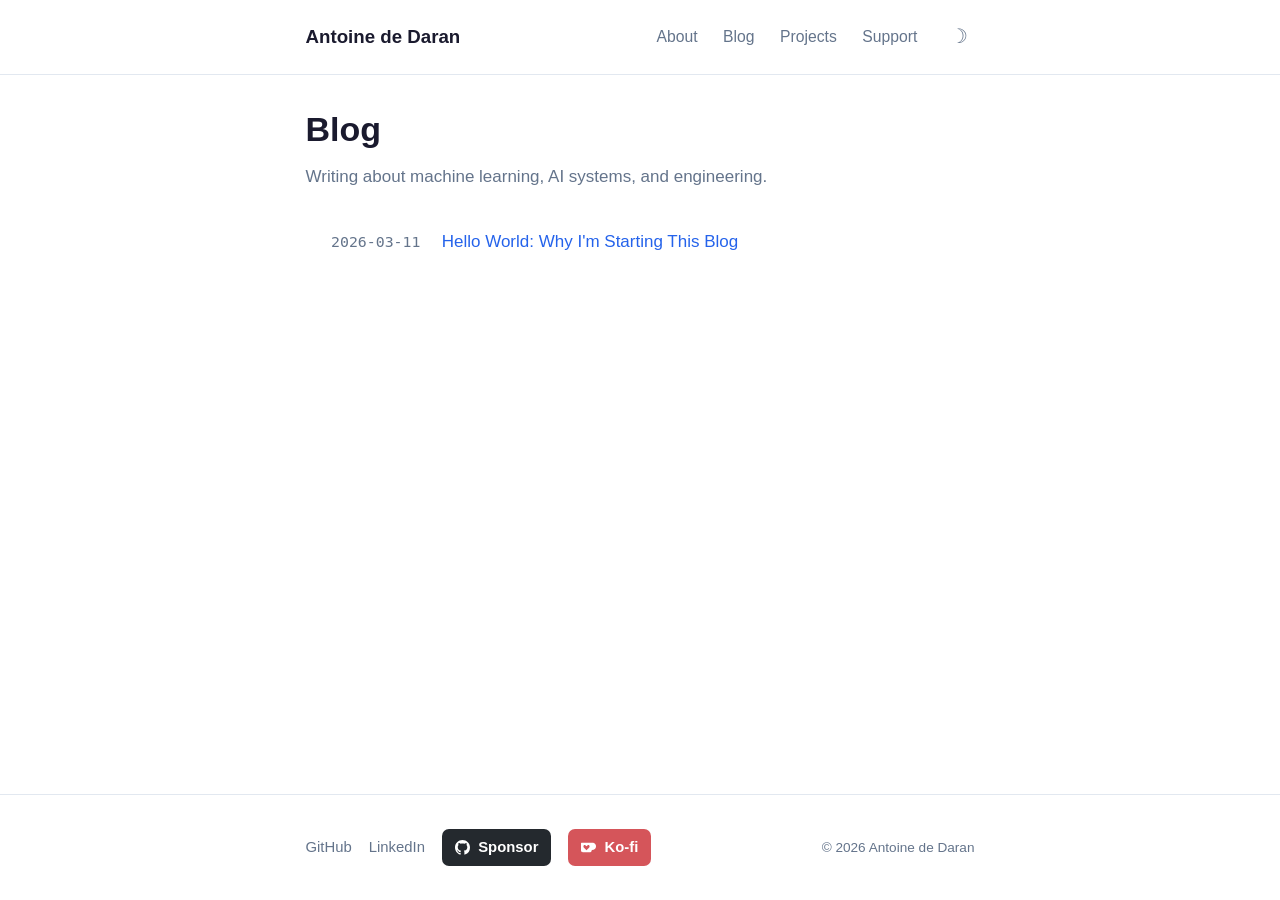
==== blog/index.html @ dbf1d863 "feat: initial blog with favicon, OG tags, RSS, analytics Personal blog with 5 pages (home, about, bl" ====
<!DOCTYPE html>
<html lang="en">
<head>
  <meta charset="UTF-8">
  <meta name="viewport" content="width=device-width, initial-scale=1.0">
  <meta name="description" content="Blog posts by Antoine de Daran on machine learning, AI systems, and engineering.">
  <title>Blog - Antoine de Daran</title>
  <link rel="stylesheet" href="../css/style.css">
  <link rel="icon" href="/assets/favicon.svg" type="image/svg+xml">
  <link rel="alternate" type="application/rss+xml" title="Antoine de Daran" href="/feed.xml">
  <meta property="og:type" content="website">
  <meta property="og:title" content="Blog - Antoine de Daran">
  <meta property="og:description" content="Blog posts by Antoine de Daran on machine learning, AI systems, and engineering.">
  <meta property="og:url" content="https://antoine-de-daran.github.io/blog/">
  <meta property="og:image" content="https://antoine-de-daran.github.io/assets/og-image.png">
  <meta name="twitter:card" content="summary_large_image">
  <meta name="twitter:title" content="Blog - Antoine de Daran">
  <meta name="twitter:description" content="Blog posts by Antoine de Daran on machine learning, AI systems, and engineering.">
</head>
<body>

  <nav class="nav">
    <div class="container nav-inner">
      <a href="/" class="nav-title">Antoine de Daran</a>
      <div class="nav-links">
        <a href="/about.html">About</a>
        <a href="/blog/">Blog</a>
        <a href="/projects.html">Projects</a>
        <a href="/support.html">Support</a>
        <button class="theme-toggle" aria-label="Toggle dark mode"></button>
      </div>
    </div>
  </nav>

  <main>
    <div class="container post-content">
      <h1>Blog</h1>
      <p class="muted">Writing about machine learning, AI systems, and engineering.</p>

      <ul class="post-list">
        <li class="post-item">
          <time class="muted mono text-sm" datetime="2026-03-11">2026-03-11</time>
          <a href="posts/hello-world.html">Hello World: Why I'm Starting This Blog</a>
        </li>
      </ul>
    </div>
  </main>

  <footer class="footer">
    <div class="container">
      <div class="footer-links">
        <a href="https://github.com/antoine-de-daran" target="_blank" rel="noopener">GitHub</a>
        <a href="https://www.linkedin.com/in/antoine-de-daran/" target="_blank" rel="noopener">LinkedIn</a>
        <a href="https://github.com/sponsors/antoine-de-daran" target="_blank" rel="noopener" class="badge-link badge-sm badge-github">
          <svg viewBox="0 0 16 16" width="15" height="15" fill="currentColor"><path d="M8 0C3.58 0 0 3.58 0 8c0 3.54 2.29 6.53 5.47 7.59.4.07.55-.17.55-.38 0-.19-.01-.82-.01-1.49-2.01.37-2.53-.49-2.69-.94-.09-.23-.48-.94-.82-1.13-.28-.15-.68-.52-.01-.53.63-.01 1.08.58 1.23.82.72 1.21 1.87.87 2.33.66.07-.52.28-.87.51-1.07-1.78-.2-3.64-.89-3.64-3.95 0-.87.31-1.59.82-2.15-.08-.2-.36-1.02.08-2.12 0 0 .67-.21 2.2.82.64-.18 1.32-.27 2-.27.68 0 1.36.09 2 .27 1.53-1.04 2.2-.82 2.2-.82.44 1.1.16 1.92.08 2.12.51.56.82 1.27.82 2.15 0 3.07-1.87 3.75-3.65 3.95.29.25.54.73.54 1.48 0 1.07-.01 1.93-.01 2.2 0 .21.15.46.55.38A8.013 8.013 0 0016 8c0-4.42-3.58-8-8-8z"/></svg>
          Sponsor
        </a>
        <a href="https://ko-fi.com/adedaran" target="_blank" rel="noopener" class="badge-link badge-sm badge-kofi">
          <svg viewBox="0 0 24 24" width="15" height="15" fill="currentColor"><path d="M23.881 8.948c-.773-4.085-4.859-4.593-4.859-4.593H.723c-.604 0-.679.798-.679.798s-.082 7.324-.022 11.822c.164 2.424 2.586 2.672 2.586 2.672s8.267-.023 11.966-.049c2.438-.426 2.683-2.566 2.658-3.734 4.352.24 7.422-2.831 6.649-6.916zm-11.062 3.511c-1.246 1.453-4.011 3.976-4.011 3.976s-2.765-2.523-4.011-3.976c-2.063-2.075-.322-5.483 2.207-3.893l1.804 1.274 1.804-1.274c2.529-1.59 4.27 1.818 2.207 3.893z"/></svg>
          Ko-fi
        </a>
        <span class="copyright">&copy; 2026 Antoine de Daran</span>
      </div>
    </div>
  </footer>

  <script src="../js/main.js"></script>
  <!-- GoatCounter: replace YOURSITE with your subdomain -->
  <script data-goatcounter="https://YOURSITE.goatcounter.com/count"
          async src="//gc.zgo.at/count.js"></script>
</body>
</html>
---- css/style.css ----
/* ==========================================================================
   Design System - Personal Tech Blog
   Minimal, content-first. No fluff.
   ========================================================================== */

/* --------------------------------------------------------------------------
   CSS Variables
   -------------------------------------------------------------------------- */

:root {
  /* Colors - Light mode (default) */
  --bg: #ffffff;
  --bg-secondary: #f8fafc;
  --text: #1a1a2e;
  --text-muted: #64748b;
  --accent: #2563eb;
  --accent-hover: #1d4ed8;
  --border: #e2e8f0;
  --code-bg: #f1f5f9;
  --code-text: #1a1a2e;
  --tag-bg: #e2e8f0;
  --tag-text: #475569;
  --blockquote-bg: transparent;
  --shadow: rgba(0, 0, 0, 0.06);

  /* Typography */
  --font-sans: -apple-system, BlinkMacSystemFont, 'Segoe UI', Roboto,
    Oxygen, Ubuntu, Cantarell, 'Helvetica Neue', sans-serif;
  --font-mono: 'SF Mono', 'Fira Code', 'Cascadia Code', 'JetBrains Mono',
    Consolas, monospace;
  --font-size-base: 17px;
  --line-height: 1.7;

  /* Spacing */
  --container-max: 720px;
  --container-pad: 1.5rem;
}

/* Dark mode */
.dark {
  --bg: #0f0f1a;
  --bg-secondary: #161625;
  --text: #e2e4e8;
  --text-muted: #94a3b8;
  --accent: #60a5fa;
  --accent-hover: #93bbfd;
  --border: #1e293b;
  --code-bg: #1e1e2e;
  --code-text: #e2e4e8;
  --tag-bg: #1e293b;
  --tag-text: #94a3b8;
  --blockquote-bg: transparent;
  --shadow: rgba(0, 0, 0, 0.3);
}

/* --------------------------------------------------------------------------
   Reset & Base
   -------------------------------------------------------------------------- */

*,
*::before,
*::after {
  margin: 0;
  padding: 0;
  box-sizing: border-box;
}

html {
  font-size: var(--font-size-base);
  scroll-behavior: smooth;
  -webkit-text-size-adjust: 100%;
}

body {
  font-family: var(--font-sans);
  line-height: var(--line-height);
  color: var(--text);
  background-color: var(--bg);
  transition: background-color 0.2s ease, color 0.2s ease;
  min-height: 100vh;
  display: flex;
  flex-direction: column;
}

main {
  flex: 1;
}

/* --------------------------------------------------------------------------
   Typography
   -------------------------------------------------------------------------- */

h1, h2, h3, h4, h5, h6 {
  line-height: 1.2;
  font-weight: 600;
  color: var(--text);
}

h1 { font-size: 2rem; margin-bottom: 0.75rem; }
h2 { font-size: 1.5rem; margin-top: 2rem; margin-bottom: 0.6rem; }
h3 { font-size: 1.25rem; margin-top: 1.5rem; margin-bottom: 0.5rem; }

p {
  margin-bottom: 1.25rem;
}

a {
  color: var(--accent);
  text-decoration: none;
  transition: color 0.15s ease;
}

a:hover {
  color: var(--accent-hover);
}

strong { font-weight: 600; }

hr {
  border: none;
  border-top: 1px solid var(--border);
  margin: 2rem 0;
}

/* --------------------------------------------------------------------------
   Layout
   -------------------------------------------------------------------------- */

.container {
  max-width: var(--container-max);
  margin: 0 auto;
  padding: 0 var(--container-pad);
  width: 100%;
}

/* --------------------------------------------------------------------------
   Navigation
   -------------------------------------------------------------------------- */

.nav {
  padding: 1.25rem 0;
  border-bottom: 1px solid var(--border);
  transition: border-color 0.2s ease;
}

.nav .container {
  display: flex;
  align-items: center;
  justify-content: space-between;
  flex-wrap: wrap;
  gap: 0.75rem;
}

.nav-title {
  font-size: 1.1rem;
  font-weight: 600;
  color: var(--text);
  text-decoration: none;
  transition: color 0.15s ease;
}

.nav-title:hover {
  color: var(--accent);
}

.nav-links {
  display: flex;
  align-items: center;
  gap: 1.5rem;
  list-style: none;
}

.nav-links a {
  color: var(--text-muted);
  text-decoration: none;
  font-size: 0.925rem;
  transition: color 0.15s ease;
}

.nav-links a:hover {
  color: var(--accent);
}

.theme-toggle {
  background: none;
  border: none;
  cursor: pointer;
  font-size: 1.15rem;
  padding: 0.25rem 0.4rem;
  border-radius: 6px;
  color: var(--text-muted);
  transition: color 0.15s ease, background-color 0.15s ease;
  line-height: 1;
}

.theme-toggle:hover {
  color: var(--accent);
  background-color: var(--bg-secondary);
}

/* --------------------------------------------------------------------------
   Hero Section (Home Page)
   -------------------------------------------------------------------------- */

.hero {
  padding: 4rem 0 3rem;
}

.hero h1 {
  font-size: 2rem;
  margin-bottom: 0.5rem;
}

.hero .subtitle {
  color: var(--text-muted);
  font-size: 1.15rem;
  margin-bottom: 1rem;
}

.hero p {
  max-width: 600px;
}

/* --------------------------------------------------------------------------
   Post List
   -------------------------------------------------------------------------- */

.post-list {
  list-style: none;
  padding: 0;
}

.post-item {
  display: flex;
  align-items: baseline;
  gap: 1.25rem;
  padding: 0.75rem 0;
  border-bottom: 1px solid var(--border);
  transition: border-color 0.2s ease;
}

.post-item:last-child {
  border-bottom: none;
}

.post-date {
  flex-shrink: 0;
  width: 100px;
  color: var(--text-muted);
  font-family: var(--font-mono);
  font-size: 0.825rem;
}

.post-title a {
  color: var(--text);
  text-decoration: none;
  font-weight: 500;
  transition: color 0.15s ease;
}

.post-title a:hover {
  color: var(--accent);
}

/* --------------------------------------------------------------------------
   Project Cards
   -------------------------------------------------------------------------- */

.project-grid {
  display: grid;
  gap: 1.25rem;
}

.project-card {
  border: 1px solid var(--border);
  border-radius: 8px;
  padding: 1.25rem 1.5rem;
  margin-top: 1rem;
  transition: border-color 0.15s ease, box-shadow 0.15s ease,
    background-color 0.2s ease;
}

.project-card:hover {
  border-color: var(--accent);
  box-shadow: 0 2px 12px var(--shadow);
}

.project-card h3 {
  margin-top: 0;
  margin-bottom: 0.4rem;
}

.project-card h3 a {
  color: var(--accent);
  text-decoration: none;
  transition: color 0.15s ease;
}

.project-card h3 a:hover {
  color: var(--accent-hover);
}

.project-card .project-date {
  color: var(--text-muted);
  font-family: var(--font-mono);
  font-size: 0.8rem;
  margin-bottom: 0.35rem;
}

.project-card p {
  color: var(--text-muted);
  font-size: 0.95rem;
  margin-bottom: 0.75rem;
}

.project-tags {
  display: flex;
  flex-wrap: wrap;
  gap: 0.4rem;
}

.tag {
  display: inline-block;
  background-color: var(--tag-bg);
  color: var(--tag-text);
  font-size: 0.75rem;
  font-family: var(--font-mono);
  padding: 0.15rem 0.55rem;
  border-radius: 4px;
  transition: background-color 0.2s ease, color 0.2s ease;
}

/* --------------------------------------------------------------------------
   Blog Post Content
   -------------------------------------------------------------------------- */

.post-content {
  margin-top: 2rem;
}

.post-content p {
  margin-bottom: 1.4rem;
}

.post-content a {
  color: var(--accent);
  text-decoration: none;
}

.post-content a:hover {
  text-decoration: underline;
}

/* Headings inside post */
.post-content h2 {
  margin-top: 2.5rem;
  margin-bottom: 0.75rem;
  padding-bottom: 0.3rem;
  border-bottom: 1px solid var(--border);
}

.post-content h3 {
  margin-top: 2rem;
  margin-bottom: 0.5rem;
}

/* Blockquotes */
.post-content blockquote {
  border-left: 3px solid var(--accent);
  padding: 0.5rem 0 0.5rem 1.25rem;
  margin: 1.5rem 0;
  font-style: italic;
  color: var(--text-muted);
}

.post-content blockquote p {
  margin-bottom: 0;
}

/* Code - Inline */
.post-content code {
  font-family: var(--font-mono);
  font-size: 0.88em;
  background-color: var(--code-bg);
  color: var(--code-text);
  padding: 2px 6px;
  border-radius: 4px;
  transition: background-color 0.2s ease, color 0.2s ease;
}

/* Code - Block */
.post-content pre {
  background-color: var(--code-bg);
  border-radius: 8px;
  padding: 1.25rem 1.5rem;
  margin: 1.5rem 0;
  overflow-x: auto;
  border: 1px solid var(--border);
  transition: background-color 0.2s ease, border-color 0.2s ease;
}

.post-content pre code {
  background: none;
  padding: 0;
  font-size: 0.875rem;
  line-height: 1.6;
  color: var(--code-text);
}

/* Images */
.post-content img {
  max-width: 100%;
  height: auto;
  border-radius: 8px;
  margin: 1.5rem 0;
  display: block;
}

/* Lists */
.post-content ul,
.post-content ol {
  margin: 1rem 0 1.4rem;
  padding-left: 1.5rem;
}

.post-content li {
  margin-bottom: 0.4rem;
}

.post-content li > ul,
.post-content li > ol {
  margin-top: 0.3rem;
  margin-bottom: 0;
}

/* Tables */
.post-content table {
  width: 100%;
  border-collapse: collapse;
  margin: 1.5rem 0;
  font-size: 0.925rem;
}

.post-content th,
.post-content td {
  text-align: left;
  padding: 0.6rem 0.75rem;
  border: 1px solid var(--border);
  transition: border-color 0.2s ease;
}

.post-content th {
  background-color: var(--bg-secondary);
  font-weight: 600;
  transition: background-color 0.2s ease;
}

.post-content tbody tr:hover {
  background-color: var(--bg-secondary);
  transition: background-color 0.15s ease;
}

/* --------------------------------------------------------------------------
   Post Header (individual post page)
   -------------------------------------------------------------------------- */

.post-header {
  padding: 3rem 0 1.5rem;
}

.post-header h1 {
  margin-bottom: 0.5rem;
}

.post-meta {
  color: var(--text-muted);
  font-size: 0.9rem;
  font-family: var(--font-mono);
}

/* --------------------------------------------------------------------------
   Footer
   -------------------------------------------------------------------------- */

.footer {
  margin-top: 4rem;
  padding: 2rem 0;
  border-top: 1px solid var(--border);
  transition: border-color 0.2s ease;
}

.footer-links {
  display: flex;
  align-items: center;
  gap: 1rem;
  flex-wrap: wrap;
}

.footer-links a {
  color: var(--text-muted);
  font-size: 0.875rem;
  text-decoration: none;
  transition: color 0.15s ease;
}

.footer-links a:hover {
  color: var(--accent);
}

.footer-links .copyright {
  margin-left: auto;
  color: var(--text-muted);
  font-size: 0.8rem;
}

/* --------------------------------------------------------------------------
   Section headings
   -------------------------------------------------------------------------- */

.section-title {
  font-size: 1.5rem;
  margin-bottom: 1.5rem;
  padding-bottom: 0.3rem;
}

/* --------------------------------------------------------------------------
   Badge Links (Sponsor / Ko-fi)
   -------------------------------------------------------------------------- */

.sponsor-badges {
  display: flex;
  align-items: center;
  gap: 0.75rem;
  margin: 1.5rem 0;
  flex-wrap: wrap;
}

.badge-link {
  display: inline-flex;
  align-items: center;
  gap: 0.5rem;
  padding: 0.6rem 1.25rem;
  border-radius: 10px;
  font-size: 1rem;
  font-weight: 600;
  text-decoration: none;
  transition: opacity 0.15s ease, transform 0.15s ease;
}

.badge-link:hover {
  opacity: 0.85;
  transform: translateY(-1px);
}

.badge-link svg {
  width: 20px;
  height: 20px;
  fill: currentColor;
  flex-shrink: 0;
}

.badge-sm {
  padding: 0.35rem 0.75rem;
  font-size: 0.8rem;
  border-radius: 7px;
}

.badge-sm svg {
  width: 15px;
  height: 15px;
}

.badge-github {
  background-color: #24292e;
  color: #ffffff !important;
}

.badge-github:hover {
  color: #ffffff !important;
}

.badge-kofi {
  background-color: #d5555a;
  color: #ffffff !important;
}

.badge-kofi:hover {
  color: #ffffff !important;
}

/* --------------------------------------------------------------------------
   Utility Classes
   -------------------------------------------------------------------------- */

.muted  { color: var(--text-muted); }
.mono   { font-family: var(--font-mono); }
.text-sm { font-size: 0.875rem; }

.mt-2 { margin-top: 0.5rem; }
.mt-4 { margin-top: 1rem; }
.mb-2 { margin-bottom: 0.5rem; }
.mb-4 { margin-bottom: 1rem; }

/* --------------------------------------------------------------------------
   Responsive
   -------------------------------------------------------------------------- */

@media (max-width: 640px) {
  :root {
    --container-pad: 1rem;
    --font-size-base: 16px;
  }

  .hero {
    padding: 2.5rem 0 2rem;
  }

  .hero h1 {
    font-size: 1.65rem;
  }

  h1 { font-size: 1.65rem; }
  h2 { font-size: 1.35rem; }

  .nav .container {
    flex-direction: column;
    align-items: flex-start;
  }

  .nav-links {
    gap: 1rem;
    flex-wrap: wrap;
  }

  .post-item {
    flex-direction: column;
    gap: 0.15rem;
  }

  .post-date {
    width: auto;
  }

  .post-content pre {
    padding: 1rem;
    border-radius: 6px;
  }
}

/* --------------------------------------------------------------------------
   Print
   -------------------------------------------------------------------------- */

@media print {
  .nav,
  .footer,
  .theme-toggle {
    display: none;
  }

  body {
    color: #000;
    background: #fff;
    font-size: 12pt;
    line-height: 1.5;
  }

  a {
    color: #000;
    text-decoration: underline;
  }

  .post-content pre {
    border: 1px solid #ccc;
    page-break-inside: avoid;
  }

  .post-content img {
    max-width: 100%;
    page-break-inside: avoid;
  }
}
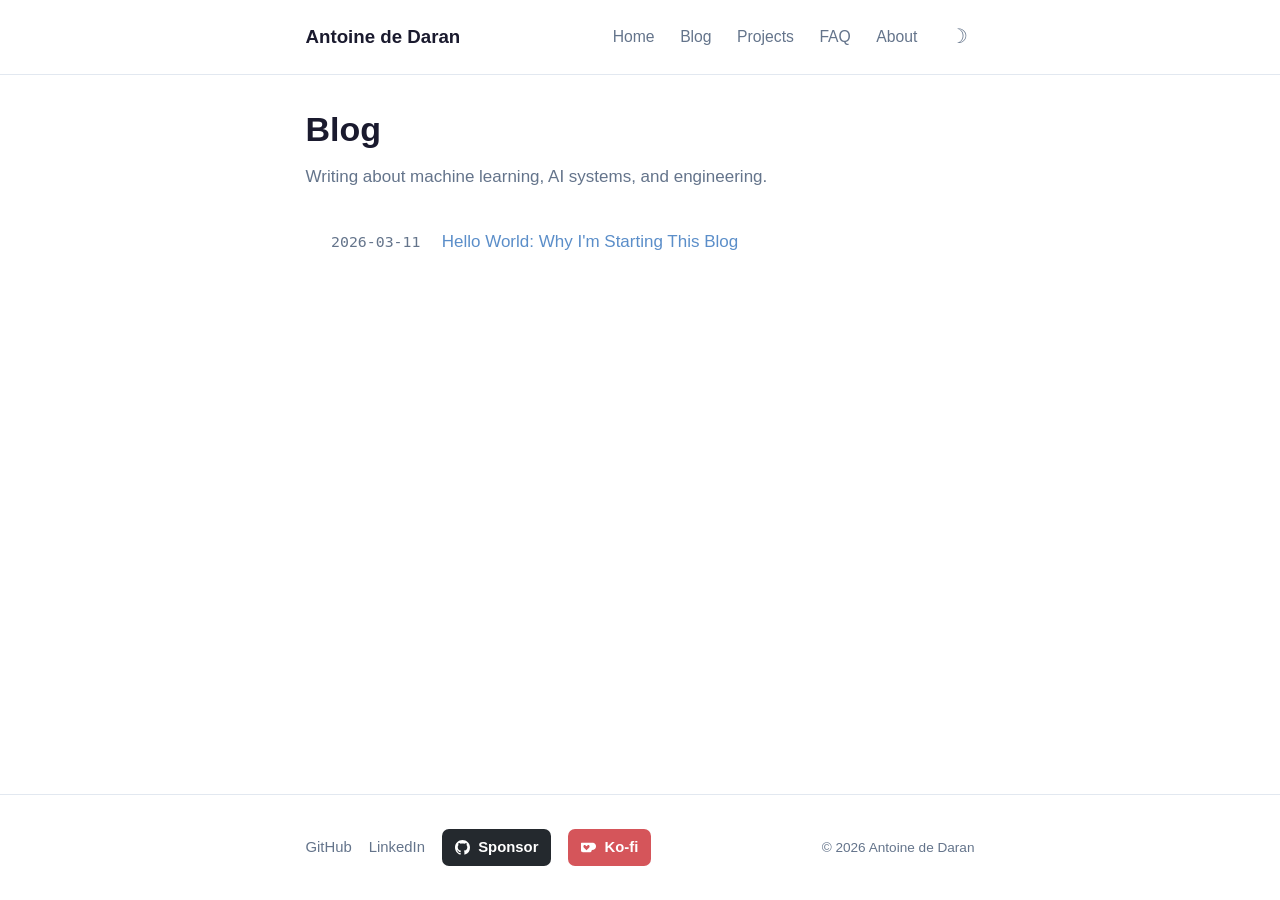
==== commit b302a0cd: "feat: rework nav, softer blue, FAQ page, tighter spacing - Nav: add Home tab, move About to last, re" ====
--- a/blog/index.html
+++ b/blog/index.html
@@ -23,10 +23,11 @@
     <div class="container nav-inner">
       <a href="/" class="nav-title">Antoine de Daran</a>
       <div class="nav-links">
-        <a href="/about.html">About</a>
+        <a href="/">Home</a>
         <a href="/blog/">Blog</a>
         <a href="/projects.html">Projects</a>
-        <a href="/support.html">Support</a>
+        <a href="/faq.html">FAQ</a>
+        <a href="/about.html">About</a>
         <button class="theme-toggle" aria-label="Toggle dark mode"></button>
       </div>
     </div>
@@ -65,8 +66,8 @@
   </footer>
 
   <script src="../js/main.js"></script>
-  <!-- GoatCounter: replace YOURSITE with your subdomain -->
-  <script data-goatcounter="https://YOURSITE.goatcounter.com/count"
+  <!-- GoatCounter: replace antoine-de-daran with your subdomain -->
+  <script data-goatcounter="https://antoine-de-daran.goatcounter.com/count"
           async src="//gc.zgo.at/count.js"></script>
 </body>
 </html>
--- a/css/style.css
+++ b/css/style.css
@@ -13,8 +13,8 @@
   --bg-secondary: #f8fafc;
   --text: #1a1a2e;
   --text-muted: #64748b;
-  --accent: #2563eb;
-  --accent-hover: #1d4ed8;
+  --accent: #5B8EC9;
+  --accent-hover: #4B7DB5;
   --border: #e2e8f0;
   --code-bg: #f1f5f9;
   --code-text: #1a1a2e;
@@ -42,8 +42,8 @@
   --bg-secondary: #161625;
   --text: #e2e4e8;
   --text-muted: #94a3b8;
-  --accent: #60a5fa;
-  --accent-hover: #93bbfd;
+  --accent: #8CB4E1;
+  --accent-hover: #ADC8EB;
   --border: #1e293b;
   --code-bg: #1e1e2e;
   --code-text: #e2e4e8;
@@ -203,7 +203,7 @@
    -------------------------------------------------------------------------- */
 
 .hero {
-  padding: 4rem 0 3rem;
+  padding: 3rem 0 1rem;
 }
 
 .hero h1 {
@@ -589,6 +589,58 @@
 }
 
 /* --------------------------------------------------------------------------
+   FAQ / Details
+   -------------------------------------------------------------------------- */
+
+details {
+  border-bottom: 1px solid var(--border);
+  padding: 1rem 0;
+  transition: border-color 0.2s ease;
+}
+
+details:last-of-type {
+  border-bottom: none;
+}
+
+details summary {
+  cursor: pointer;
+  font-weight: 600;
+  font-size: 1.05rem;
+  color: var(--text);
+  list-style: none;
+  display: flex;
+  align-items: center;
+  justify-content: space-between;
+  gap: 1rem;
+}
+
+details summary::-webkit-details-marker {
+  display: none;
+}
+
+details summary::after {
+  content: "+";
+  font-size: 1.25rem;
+  color: var(--text-muted);
+  flex-shrink: 0;
+  transition: transform 0.2s ease;
+}
+
+details[open] summary::after {
+  content: "\2212";
+}
+
+details .answer {
+  margin-top: 0.75rem;
+  color: var(--text-muted);
+  line-height: 1.7;
+}
+
+details .answer a {
+  color: var(--accent);
+}
+
+/* --------------------------------------------------------------------------
    Utility Classes
    -------------------------------------------------------------------------- */
 
@@ -612,7 +664,7 @@
   }
 
   .hero {
-    padding: 2.5rem 0 2rem;
+    padding: 2rem 0 0.5rem;
   }
 
   .hero h1 {
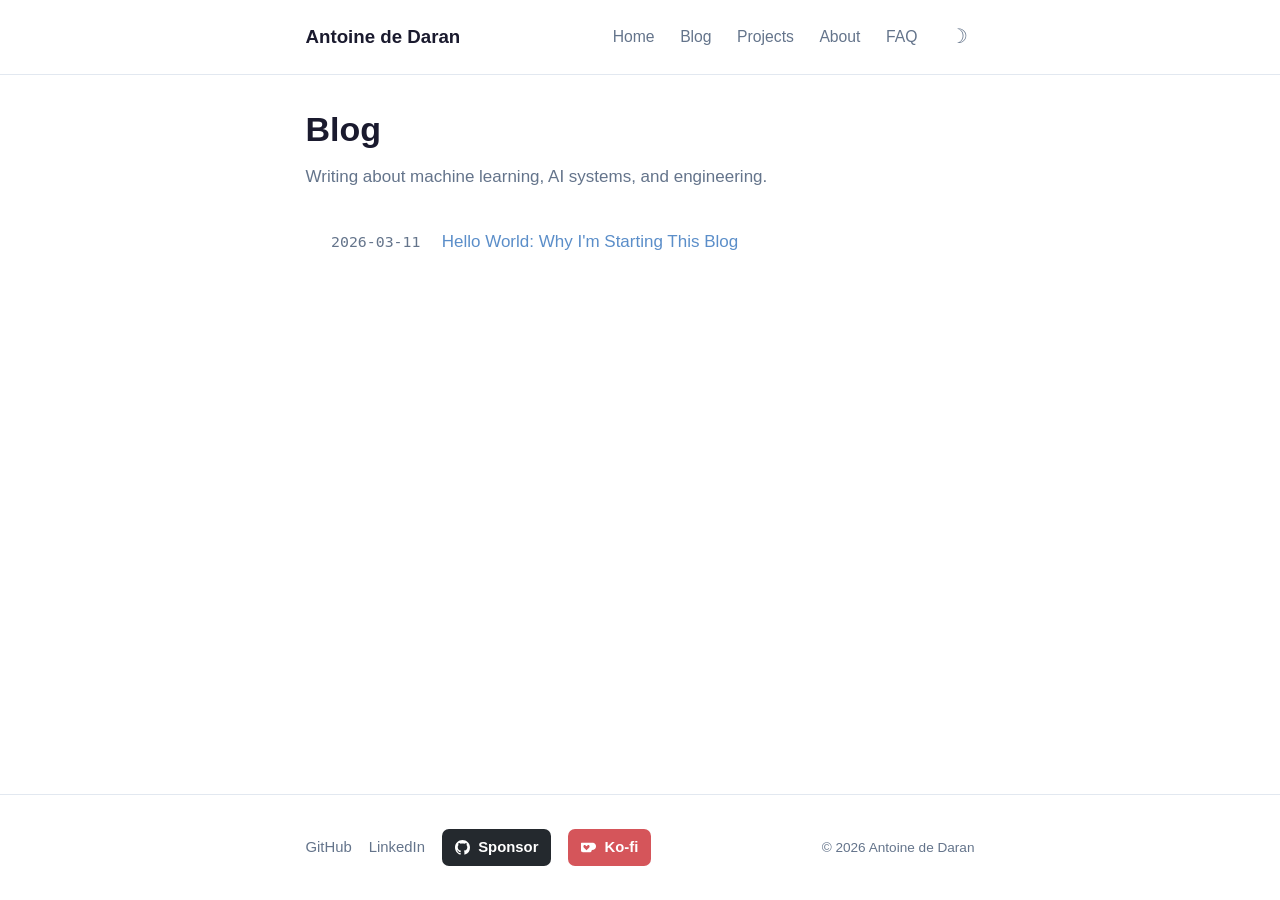
==== commit 9da23d0e: "fix: move FAQ tab last, use h3 for questions Co-Authored-By: Claude Opus 4.6 <noreply@anthropic.com>" ====
--- a/blog/index.html
+++ b/blog/index.html
@@ -26,8 +26,8 @@
         <a href="/">Home</a>
         <a href="/blog/">Blog</a>
         <a href="/projects.html">Projects</a>
+        <a href="/about.html">About</a>
         <a href="/faq.html">FAQ</a>
-        <a href="/about.html">About</a>
         <button class="theme-toggle" aria-label="Toggle dark mode"></button>
       </div>
     </div>
--- a/css/style.css
+++ b/css/style.css
@@ -221,6 +221,10 @@
   max-width: 600px;
 }
 
+.hero p:last-child {
+  margin-bottom: 0;
+}
+
 /* --------------------------------------------------------------------------
    Post List
    -------------------------------------------------------------------------- */
@@ -618,6 +622,11 @@
   display: none;
 }
 
+details summary::marker {
+  display: none;
+  content: "";
+}
+
 details summary::after {
   content: "+";
   font-size: 1.25rem;
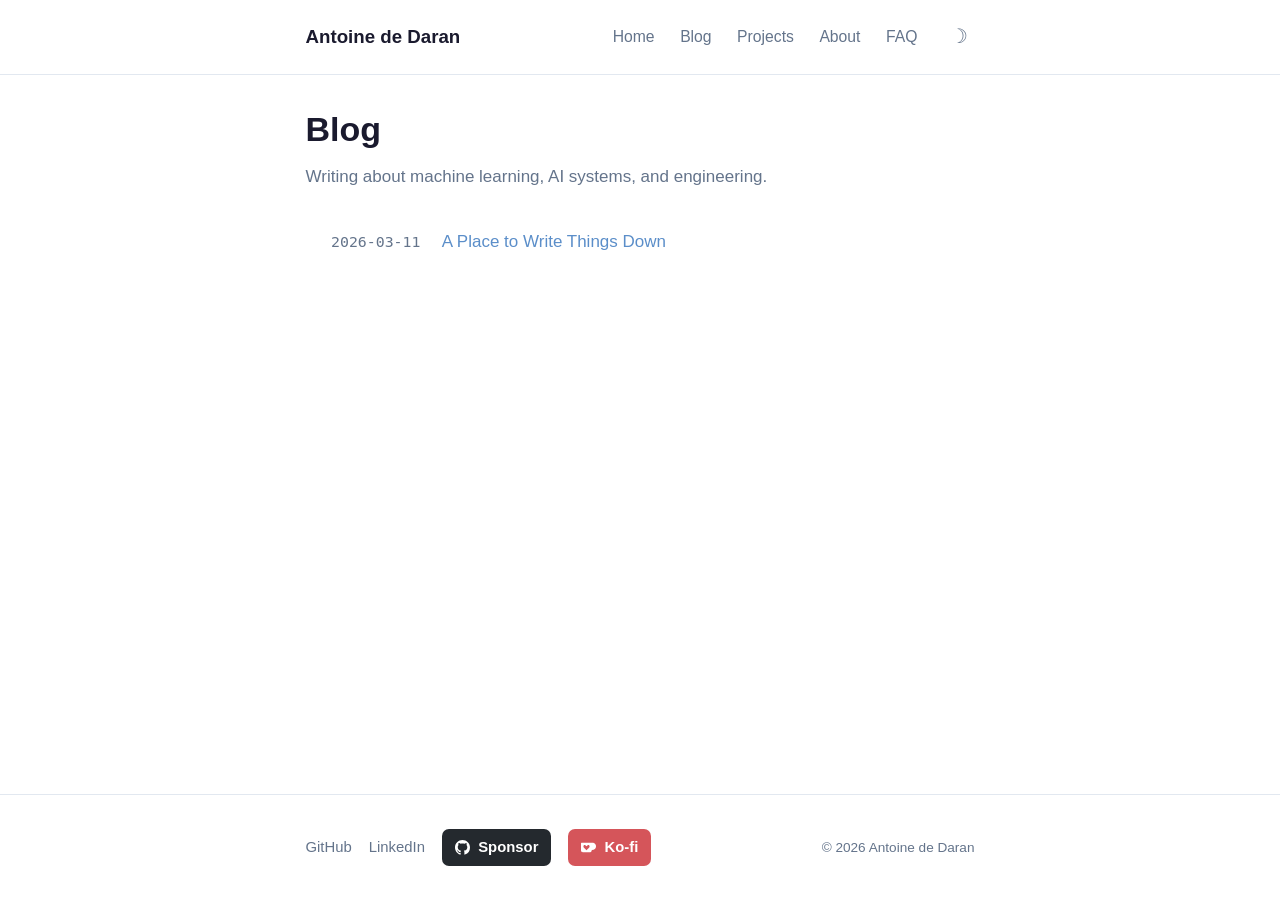
==== commit 53800c92: "chore: clean up dead CSS, stale comments, and add .gitignore Remove unused CSS (details/summary, .pr" ====
--- a/blog/index.html
+++ b/blog/index.html
@@ -20,7 +20,7 @@
 <body>
 
   <nav class="nav">
-    <div class="container nav-inner">
+    <div class="container">
       <a href="/" class="nav-title">Antoine de Daran</a>
       <div class="nav-links">
         <a href="/">Home</a>
@@ -41,7 +41,7 @@
       <ul class="post-list">
         <li class="post-item">
           <time class="muted mono text-sm" datetime="2026-03-11">2026-03-11</time>
-          <a href="posts/hello-world.html">Hello World: Why I'm Starting This Blog</a>
+          <a href="posts/hello-world.html">A Place to Write Things Down</a>
         </li>
       </ul>
     </div>
@@ -66,7 +66,6 @@
   </footer>
 
   <script src="../js/main.js"></script>
-  <!-- GoatCounter: replace antoine-de-daran with your subdomain -->
   <script data-goatcounter="https://antoine-de-daran.goatcounter.com/count"
           async src="//gc.zgo.at/count.js"></script>
 </body>
--- a/css/style.css
+++ b/css/style.css
@@ -18,9 +18,6 @@
   --border: #e2e8f0;
   --code-bg: #f1f5f9;
   --code-text: #1a1a2e;
-  --tag-bg: #e2e8f0;
-  --tag-text: #475569;
-  --blockquote-bg: transparent;
   --shadow: rgba(0, 0, 0, 0.06);
 
   /* Typography */
@@ -39,17 +36,14 @@
 /* Dark mode */
 .dark {
   --bg: #0f0f1a;
-  --bg-secondary: #161625;
-  --text: #e2e4e8;
-  --text-muted: #94a3b8;
-  --accent: #8CB4E1;
-  --accent-hover: #ADC8EB;
-  --border: #1e293b;
-  --code-bg: #1e1e2e;
-  --code-text: #e2e4e8;
-  --tag-bg: #1e293b;
-  --tag-text: #94a3b8;
-  --blockquote-bg: transparent;
+  --bg-secondary: #191928;
+  --text: #e8eaed;
+  --text-muted: #a0b0c4;
+  --accent: #6aadff;
+  --accent-hover: #8ec3ff;
+  --border: #283040;
+  --code-bg: #1a1a2a;
+  --code-text: #e8eaed;
   --shadow: rgba(0, 0, 0, 0.3);
 }
 
@@ -167,7 +161,6 @@
   display: flex;
   align-items: center;
   gap: 1.5rem;
-  list-style: none;
 }
 
 .nav-links a {
@@ -247,33 +240,9 @@
   border-bottom: none;
 }
 
-.post-date {
-  flex-shrink: 0;
-  width: 100px;
-  color: var(--text-muted);
-  font-family: var(--font-mono);
-  font-size: 0.825rem;
-}
-
-.post-title a {
-  color: var(--text);
-  text-decoration: none;
-  font-weight: 500;
-  transition: color 0.15s ease;
-}
-
-.post-title a:hover {
-  color: var(--accent);
-}
-
 /* --------------------------------------------------------------------------
    Project Cards
    -------------------------------------------------------------------------- */
-
-.project-grid {
-  display: grid;
-  gap: 1.25rem;
-}
 
 .project-card {
   border: 1px solid var(--border);
@@ -315,23 +284,6 @@
   color: var(--text-muted);
   font-size: 0.95rem;
   margin-bottom: 0.75rem;
-}
-
-.project-tags {
-  display: flex;
-  flex-wrap: wrap;
-  gap: 0.4rem;
-}
-
-.tag {
-  display: inline-block;
-  background-color: var(--tag-bg);
-  color: var(--tag-text);
-  font-size: 0.75rem;
-  font-family: var(--font-mono);
-  padding: 0.15rem 0.55rem;
-  border-radius: 4px;
-  transition: background-color 0.2s ease, color 0.2s ease;
 }
 
 /* --------------------------------------------------------------------------
@@ -476,12 +428,6 @@
   margin-bottom: 0.5rem;
 }
 
-.post-meta {
-  color: var(--text-muted);
-  font-size: 0.9rem;
-  font-family: var(--font-mono);
-}
-
 /* --------------------------------------------------------------------------
    Footer
    -------------------------------------------------------------------------- */
@@ -518,26 +464,8 @@
 }
 
 /* --------------------------------------------------------------------------
-   Section headings
-   -------------------------------------------------------------------------- */
-
-.section-title {
-  font-size: 1.5rem;
-  margin-bottom: 1.5rem;
-  padding-bottom: 0.3rem;
-}
-
-/* --------------------------------------------------------------------------
    Badge Links (Sponsor / Ko-fi)
    -------------------------------------------------------------------------- */
-
-.sponsor-badges {
-  display: flex;
-  align-items: center;
-  gap: 0.75rem;
-  margin: 1.5rem 0;
-  flex-wrap: wrap;
-}
 
 .badge-link {
   display: inline-flex;
@@ -593,63 +521,6 @@
 }
 
 /* --------------------------------------------------------------------------
-   FAQ / Details
-   -------------------------------------------------------------------------- */
-
-details {
-  border-bottom: 1px solid var(--border);
-  padding: 1rem 0;
-  transition: border-color 0.2s ease;
-}
-
-details:last-of-type {
-  border-bottom: none;
-}
-
-details summary {
-  cursor: pointer;
-  font-weight: 600;
-  font-size: 1.05rem;
-  color: var(--text);
-  list-style: none;
-  display: flex;
-  align-items: center;
-  justify-content: space-between;
-  gap: 1rem;
-}
-
-details summary::-webkit-details-marker {
-  display: none;
-}
-
-details summary::marker {
-  display: none;
-  content: "";
-}
-
-details summary::after {
-  content: "+";
-  font-size: 1.25rem;
-  color: var(--text-muted);
-  flex-shrink: 0;
-  transition: transform 0.2s ease;
-}
-
-details[open] summary::after {
-  content: "\2212";
-}
-
-details .answer {
-  margin-top: 0.75rem;
-  color: var(--text-muted);
-  line-height: 1.7;
-}
-
-details .answer a {
-  color: var(--accent);
-}
-
-/* --------------------------------------------------------------------------
    Utility Classes
    -------------------------------------------------------------------------- */
 
@@ -696,10 +567,6 @@
   .post-item {
     flex-direction: column;
     gap: 0.15rem;
-  }
-
-  .post-date {
-    width: auto;
   }
 
   .post-content pre {
